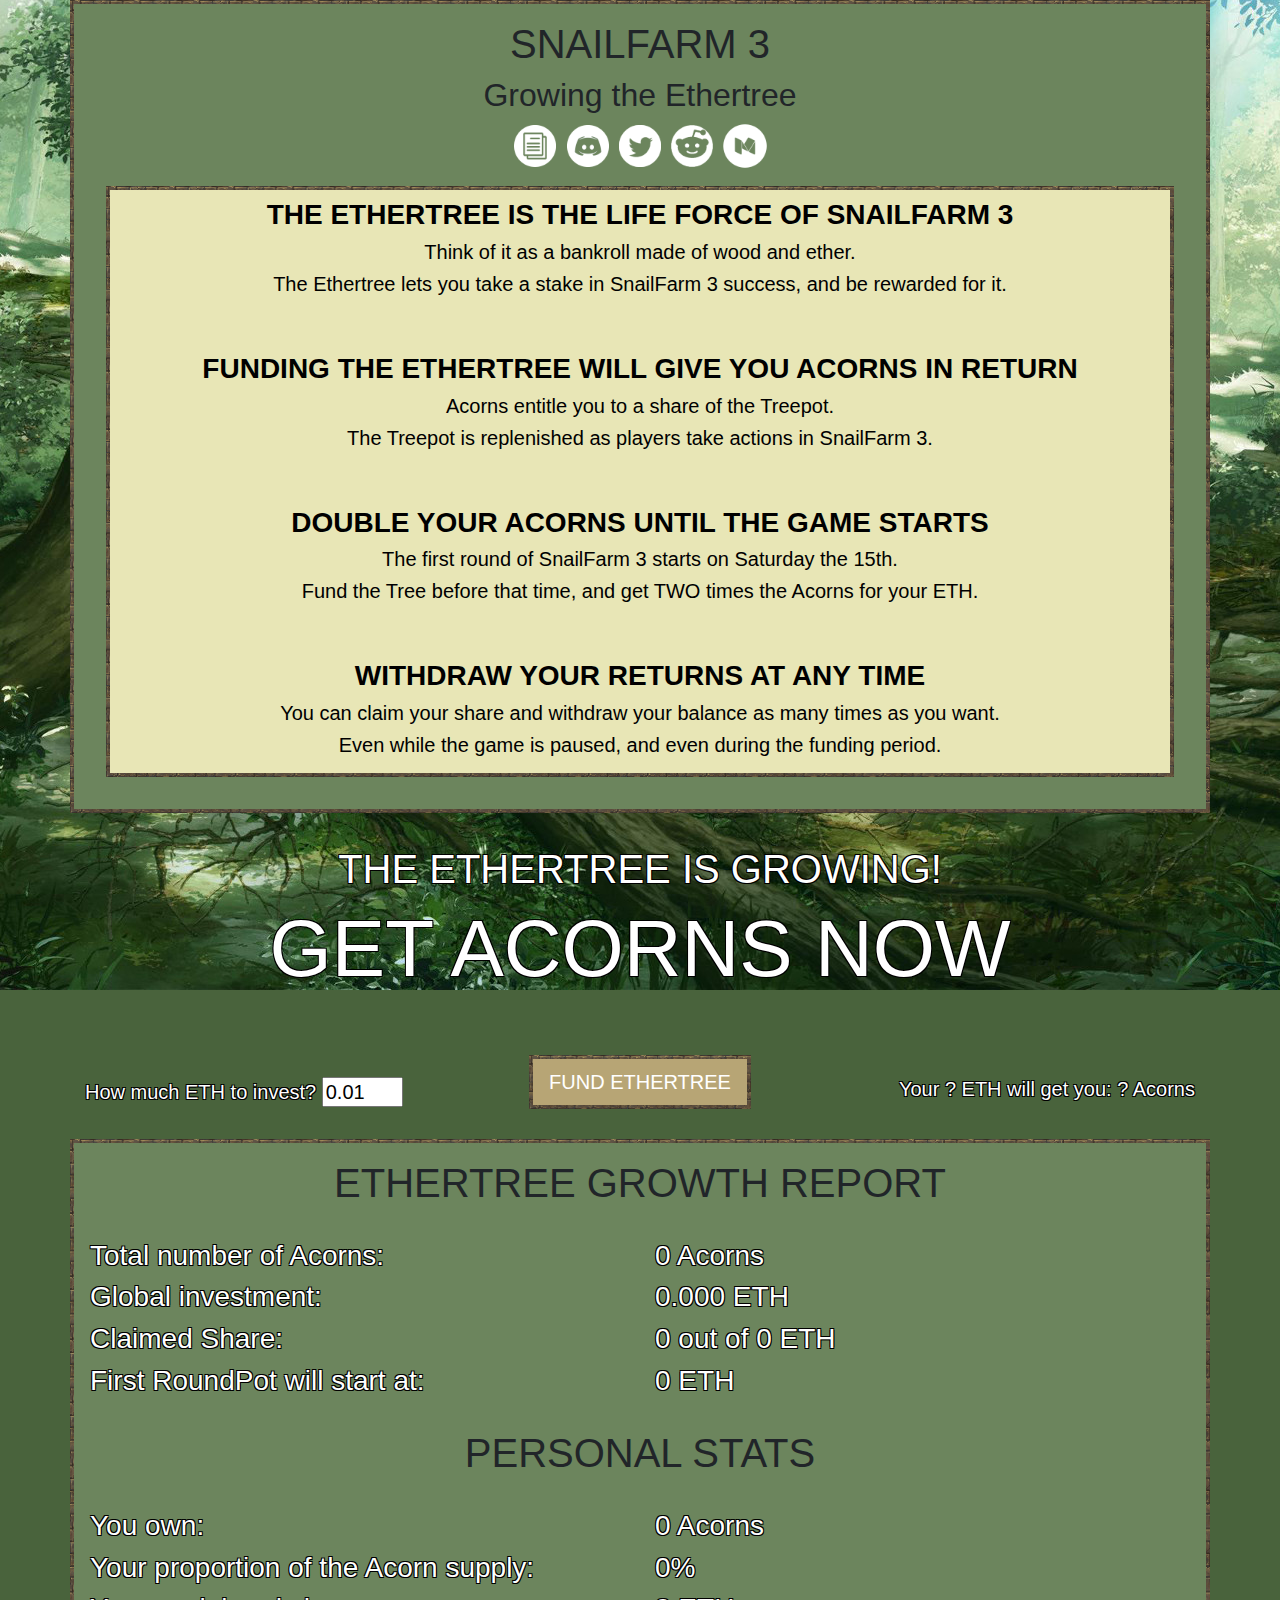
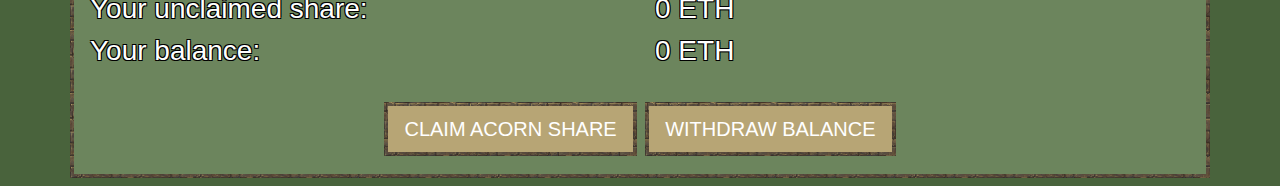
==== fundtree.html @ 90c232ca "Soft release page" ====
<!doctype html>
<html lang="en">
	<head>
		<!-- Required meta tags -->
		<meta charset="utf-8">
		<meta name="viewport" content="width=device-width, initial-scale=1, shrink-to-fit=no">
		<!-- Title, Favicon -->
		<title>SnailFarm 3 Funding</title>
		<link rel="shortcut icon" href="favicon.png" type="image/x-icon">		
		<!-- CSS -->
		<link rel="stylesheet" type="text/css" href="theme_bootstrap.css">
		<link rel="stylesheet" type="text/css" href="theme_animista.css">
		<link rel="stylesheet" type="text/css" href="theme_snailfarm3.css">		
	</head>
	
	<body>
		<div align="center" class="jumbotron">
			<h1>SNAILFARM 3</h1> 
			<h2>Growing the Ethertree</h2>
			<a href="https://ropsten.etherscan.io/address/0x486e218E8029eFCc096DbE8a8E4C7f1a20aF8ddF" target="_blank"><img height="48" src="img/contract_circle.png"></a>
			<a href="https://discord.gg/8h3Emyb" target="_blank"><img height="48" src="img/discord_circle.png"></a>
			<a href="https://twitter.com/EtherSnailFarm" target="_blank"><img height="48" src="img/twitter_circle.png"></a>
			<a href="https://reddit.com/r/snailthrone" target="_blank"><img height="48" src="img/reddit_circle.png"></a>
			<a href="https://medium.com/@thesnailking/snailfarm-3-competitive-idlegame-on-ethereum-3fe32bf774c7" target="_blank"><img height="48" src="img/medium_circle.png"></a>
			<div class="container-beige">
				<h3 class="text-uppercase font-weight-bold">The Ethertree is the life force of SnailFarm 3</h3>
				<h5>Think of it as a bankroll made of wood and ether.</h5>
				<h5>The Ethertree lets you take a stake in SnailFarm 3 success, and be rewarded for it.</h5>
				<br><br>
				<h3 class="text-uppercase font-weight-bold">Funding the Ethertree will give you Acorns in return</h3>
				<h5>Acorns entitle you to a share of the Treepot.</h5>
				<h5>The Treepot is replenished as players take actions in SnailFarm 3.</h5>
				<br><br>
				<h3 class="text-uppercase font-weight-bold">Double your Acorns until the game starts</h3>
				<h5>The first round of SnailFarm 3 starts on Saturday the 15th.</h5>
				<h5>Fund the Tree before that time, and get TWO times the Acorns for your ETH.</h5>
				<br><br>
				<h3 class="text-uppercase font-weight-bold">Withdraw your returns at any time</h3>
				<h5>You can claim your share and withdraw your balance as many times as you want.</h5>
				<h5>Even while the game is paused, and even during the funding period.</h5>
			</div>
		</div>
			<div align="center" class="container black-shadow"><br>
				<h1><span id="fundingstate">FUNDING OPENS SOON:</span></h1>
				<h1 class="pulse-text"><span id="countdown">?</span></h1>
				<br><br>
				<div class="row">
					<div class="col-sm" align="left">
						<br><h5>How much ETH to invest? <input type="text" id="fieldTree" value="0.01" size="4">
					</div>
					<div class="col-sm" align="center">
						<span id="fundingopened"><button class="btn btn-lg btn-success" onclick="webFundTree()">FUND ETHERTREE</button>
					</div>
					<div class="col-sm" align="right">
						<br><h5>Your <span id="fieldTree2">?</span> ETH will get you: <span id="treeestimate">?</span> Acorns</p>
					</div>
				</div>					
			</div><br>
		<div class="jumbotron">
			<h1 align="center">ETHERTREE GROWTH REPORT</h1><br>
			<div class="row black-shadow">
				<div class="col-sm" align="left">
					<h3>Total number of Acorns: </h3>
				</div>
				<div class="col-sm" align="left">
					<h3><span id="maxacorn">0</span> Acorns</h3>
				</div>
			</div>
			<div class="row black-shadow">
				<div class="col-sm" align="left">
					<h3>Global investment: </h3>
				</div>
				<div class="col-sm" align="left">
					<h3><span id="doublesnailpot">0</span> ETH</h3>
				</div>
			</div>
			<div class="row black-shadow">
				<div class="col-sm" align="left">
					<h3>Claimed Share: </h3>
				</div>
				<div class="col-sm" align="left">
					<h3><span id="doubleminusbalance">0</span> out of <span id="doubledivten">0</span> ETH</h3>
				</div>
			</div>
			<div class="row black-shadow">
				<div class="col-sm" align="left">
					<h3>First RoundPot will start at: </h3>
				</div>
				<div class="col-sm" align="left">
					<h3><span id="firstroundpot">0</span> ETH</h3>
				</div>
			</div><br>
			<h1 align="center">PERSONAL STATS</h1><br>
			<div class="row black-shadow">
				<div class="col-sm" align="left">
					<h3>You own: </h3>
				</div>
				<div class="col-sm" align="left">
					<h3><span id="playeracorn">0</span> Acorns</h3>
				</div>
			</div>
			<div class="row black-shadow">
				<div class="col-sm" align="left">
					<h3>Your proportion of the Acorn supply:</h3>
				</div>
				<div class="col-sm" align="left">
					<h3><span id="playeracornpercent">0</span>%</h3>
				</div>
			</div>
			<div class="row black-shadow">
				<div class="col-sm" align="left">
					<h3>Your unclaimed share:</h3>
				</div>
				<div class="col-sm" align="left">
					<h3><span id="playershare">0</span> ETH</h3>
				</div>
			</div>
			<div class="row black-shadow">
				<div class="col-sm" align="left">
					<h3>Your balance:</h3>
				</div>
				<div class="col-sm" align="left">
					<h3><span id="playerbalance">0</span> ETH</h3>
				</div>
			</div><br>
			<div align="center">
				<button class="btn btn-lg btn-success" onclick="webClaimShare()">CLAIM ACORN SHARE</button>
				<button class="btn btn-lg btn-success" onclick="webWithdrawBalance()">WITHDRAW BALANCE</button>
			</div>
		</div>
		<script src="snailfarm3.js"></script>				
		<script>
			main();
		</script>	
		<script>
		var countdownState = 0;
		initCountdown();
		
		var fund_doublesnailpot;
		var fund_doubleminusbalance;
		var fund_doubledivten;
		var fund_firstroundpot;
		var fund_playeracornpercent;
	
		//Set game timer
		function initCountdown(){
			var currentTime = Math.round((new Date()).getTime() / 1000);
			var endTime = 1544385600; //snailfarm3 launch
			countdownState = Math.floor((endTime - currentTime));
			updateCountdown();
		}
		
		//Update game timer
		function updateCountdown(){
			var countdowndoc = document.getElementById("countdown");
			if(countdownState > 0) {
				countdownState = countdownState - 1;
				
				var	numhours = Math.floor(countdownState / 3600);
				var numminutes = Math.floor((countdownState % 3600) / 60);
				var numseconds = (countdownState % 3600) % 60;
				
				if(numseconds < 10) {
					numseconds = "0" + numseconds;
				}
				if(numminutes < 10) {
					numminutes = "0" + numminutes;
				}
				if(numhours < 10) {
					numhours = "0" + numhours;
				}

				var countdownString = numhours + ":" + numminutes + ":" + numseconds;
				countdowndoc.textContent = countdownString;
			} else {
				document.getElementById('fundingstate').textContent = 'THE ETHERTREE IS GROWING!';
				countdowndoc.textContent = "GET ACORNS NOW";
			}
			updateFundVariables();
			setTimeout(updateCountdown, 1000);
		}
		
		//Update FundTree-specific variables
		function updateFundVariables() {
			fund_doublesnailpot = parseFloat(a_snailPot * 2).toFixed(3);
			var doublesnailpotdoc = document.getElementById('doublesnailpot');
			doublesnailpotdoc.textContent = fund_doublesnailpot;
			
			fund_doubleminusbalance = parseFloat(fund_doublesnailpot - a_contractBalance).toFixed(3);
			var doubleminusbalancedoc = document.getElementById('doubleminusbalance');
			doubleminusbalancedoc.textContent = fund_doubleminusbalance;
			
			fund_doubledivten = parseFloat(fund_doublesnailpot / 10).toFixed(4);
			var doubledivtendoc = document.getElementById('doubledivten');
			doubledivtendoc.textContent = fund_doubledivten;
			
			fund_firstroundpot = parseFloat(a_snailPot / 10).toFixed(4);
			var firstroundpotdoc = document.getElementById('firstroundpot');
			firstroundpotdoc.textContent = fund_firstroundpot;
			
			fund_playeracornpercent = parseFloat(100 * a_playerAcorn / a_maxAcorn).toFixed(2);
			var playeracornpercentdoc = document.getElementById('playeracornpercent');
			playeracornpercentdoc.textContent = fund_playeracornpercent;
		}

		</script>
	</body>
</html>
---- theme_animista.css ----
.red-container {
	background-color: maroon;
	padding: 10px;
	border: 8px dashed red;
}

.icon {
	padding: 4px;
	width: 64px;
}

a {
	color: red;
}

.image-float-left {
	float: left;
}

.image-float-right {
	float: right;
}

.big-text {
	font-size: 60px;
	color: red;
	text-transform: uppercase;
	text-shadow: 2px 2px 2px white;
}

.pulse-text {
	font-size: 80px;
	-webkit-animation: pulsetext 1s ease-in infinite both;
	        animation: pulsetext 1s ease-in infinite both;
}

@-webkit-keyframes pulsetext {
  from {
    -webkit-transform: scale(1);
            transform: scale(1);
    -webkit-transform-origin: center center;
            transform-origin: center center;
    -webkit-animation-timing-function: ease-out;
            animation-timing-function: ease-out;
  }
  10% {
    -webkit-transform: scale(0.91);
            transform: scale(0.91);
    -webkit-animation-timing-function: ease-in;
            animation-timing-function: ease-in;
  }
  17% {
    -webkit-transform: scale(0.98);
            transform: scale(0.98);
    -webkit-animation-timing-function: ease-out;
            animation-timing-function: ease-out;
  }
  33% {
    -webkit-transform: scale(0.87);
            transform: scale(0.87);
    -webkit-animation-timing-function: ease-in;
            animation-timing-function: ease-in;
  }
  45% {
    -webkit-transform: scale(1);
            transform: scale(1);
    -webkit-animation-timing-function: ease-out;
            animation-timing-function: ease-out;
  }
}
@keyframes pulsetext {
  from {
    -webkit-transform: scale(1);
            transform: scale(1);
    -webkit-transform-origin: center center;
            transform-origin: center center;
    -webkit-animation-timing-function: ease-out;
            animation-timing-function: ease-out;
  }
  /*10% {
    -webkit-transform: scale(0.91);
            transform: scale(0.91);
    -webkit-animation-timing-function: ease-in;
            animation-timing-function: ease-in;
  }*/
  17% {
    -webkit-transform: scale(0.98);
            transform: scale(0.98);
    -webkit-animation-timing-function: ease-out;
            animation-timing-function: ease-out;
  }
  /*33% {
    -webkit-transform: scale(0.87);
            transform: scale(0.87);
    -webkit-animation-timing-function: ease-in;
            animation-timing-function: ease-in;
  }*/
  45% {
    -webkit-transform: scale(1);
            transform: scale(1);
    -webkit-animation-timing-function: ease-out;
            animation-timing-function: ease-out;
  }
}

	
/**
 * ----------------------------------------
 * animation roll-in-left
 * ----------------------------------------
 */
 
.roll-in-left {
	-webkit-animation: roll-in-left 0.6s ease-out both;
	        animation: roll-in-left 0.6s ease-out both;
}

@-webkit-keyframes roll-in-left {
  0% {
    -webkit-transform: translateX(-800px) rotate(-540deg);
            transform: translateX(-800px) rotate(-540deg);
    opacity: 0;
  }
  100% {
    -webkit-transform: translateX(0) rotate(0deg);
            transform: translateX(0) rotate(0deg);
    opacity: 1;
  }
}
@keyframes roll-in-left {
  0% {
    -webkit-transform: translateX(-800px) rotate(-540deg);
            transform: translateX(-800px) rotate(-540deg);
    opacity: 0;
  }
  100% {
    -webkit-transform: translateX(0) rotate(0deg);
            transform: translateX(0) rotate(0deg);
    opacity: 1;
  }
}

.roll-in-right {
	-webkit-animation: roll-in-right 0.6s ease-out both;
	        animation: roll-in-right 0.6s ease-out both;
}

@-webkit-keyframes roll-in-right {
  0% {
    -webkit-transform: translateX(800px) rotate(-540deg);
            transform: translateX(800px) rotate(-540deg);
    opacity: 0;
  }
  100% {
    -webkit-transform: translateX(0) rotate(0deg);
            transform: translateX(0) rotate(0deg);
    opacity: 1;
  }
}
@keyframes roll-in-right {
  0% {
    -webkit-transform: translateX(800px) rotate(-540deg);
            transform: translateX(800px) rotate(-540deg);
    opacity: 0;
  }
  100% {
    -webkit-transform: translateX(0) rotate(0deg);
            transform: translateX(0) rotate(0deg);
    opacity: 1;
  }
}



/**
 * ----------------------------------------
 * animation heartbeat
 * ----------------------------------------
 */
 
.heartbeat:hover {
	-webkit-animation: heartbeat 1s ease-in-out both;
	        animation: heartbeat 1s ease-in-out both;
}

@-webkit-keyframes heartbeat {
  from {
    -webkit-transform: scale(1);
            transform: scale(1);
    -webkit-transform-origin: center center;
            transform-origin: center center;
    -webkit-animation-timing-function: ease-out;
            animation-timing-function: ease-out;
  }
  10% {
    -webkit-transform: scale(0.91);
            transform: scale(0.91);
    -webkit-animation-timing-function: ease-in;
            animation-timing-function: ease-in;
  }
  17% {
    -webkit-transform: scale(0.98);
            transform: scale(0.98);
    -webkit-animation-timing-function: ease-out;
            animation-timing-function: ease-out;
  }
  33% {
    -webkit-transform: scale(0.87);
            transform: scale(0.87);
    -webkit-animation-timing-function: ease-in;
            animation-timing-function: ease-in;
  }
  45% {
    -webkit-transform: scale(1);
            transform: scale(1);
    -webkit-animation-timing-function: ease-out;
            animation-timing-function: ease-out;
  }
}
@keyframes heartbeat {
  from {
    -webkit-transform: scale(1);
            transform: scale(1);
    -webkit-transform-origin: center center;
            transform-origin: center center;
    -webkit-animation-timing-function: ease-out;
            animation-timing-function: ease-out;
  }
  10% {
    -webkit-transform: scale(0.91);
            transform: scale(0.91);
    -webkit-animation-timing-function: ease-in;
            animation-timing-function: ease-in;
  }
  17% {
    -webkit-transform: scale(0.98);
            transform: scale(0.98);
    -webkit-animation-timing-function: ease-out;
            animation-timing-function: ease-out;
  }
  33% {
    -webkit-transform: scale(0.87);
            transform: scale(0.87);
    -webkit-animation-timing-function: ease-in;
            animation-timing-function: ease-in;
  }
  45% {
    -webkit-transform: scale(1);
            transform: scale(1);
    -webkit-animation-timing-function: ease-out;
            animation-timing-function: ease-out;
  }
}


/* float animation NOT WORKING RIGHT */

.floater {
	-webkit-animation: float 0.4s ease-in-out both;
			animation: float 0.4s ease-in-out both;
}

@keyframes float {
	0% {
		box-shadow: 0 5px 15px 0px rgba(0,0,0,0.6);
		transform: translatey(0px);
	}
	50% {
		box-shadow: 0 25px 15px 0px rgba(0,0,0,0.2);
		transform: translatey(-20px);
	}
	100% {
		box-shadow: 0 5px 15px 0px rgba(0,0,0,0.6);
		transform: translatey(0px);
	}
}
---- theme_snailfarm3.css ----
p {
	margin: 0px;
	padding: 0px;
}

body {
	background-image: url("img/forest_bg.jpg");
	background-color: #49633c;
	background-repeat: no-repeat;
	background-position: center;
	background-attachment: fixed;
}


.jumbotron {
	background-color: #6c855d; /*#e8e6b6;*/
	position: center;
	margin-left: auto;
	margin-right: auto;
	border: 4px solid transparent;
	border-image: url("img/brick.png") 30 round;
	padding: 1rem 1rem;
	margin-bottom: 0.5rem;
	border-radius: 0.2rem;
}

@media (min-width: 576px) {
  .jumbotron {
    max-width: 540px;
  }
}

@media (min-width: 768px) {
  .jumbotron {
    max-width: 720px;
  }
}

@media (min-width: 992px) {
  .jumbotron{
    max-width: 960px;
  }
}

@media (min-width: 1200px) {
  .jumbotron{
    max-width: 1140px;
  }
}

.container-beige {
	background-color: #e8e6b6;
	color: black;
	position: center;
	border: 4px solid transparent;
	border-image: url("img/brick.png") 30 round;
	padding: 0.5rem 0.5rem;
	margin: 1rem;
}

.black-shadow {
	color: white;
	text-shadow:
	-1px -1px 0 #000,  
	1px -1px 0 #000,
    -1px 1px 0 #000,
    1px 1px 0 #000;
}

.scroll-box {
	width: 100%; 
	overflow: auto; 
	overflow-x: hidden; 
	height: 110px;
}

.druid-img {
	background-image: url("img/druid_o50.png");
	background-repeat: no-repeat;
	background-position: center;
}

.snail-img {
	background-image: url("img/snail_o50.png");
	background-repeat: no-repeat;
	background-position: center;
}

.egg-img {
	background-image: url("img/egg_o50.png");
	background-repeat: no-repeat;
	background-position: center;
}

.red-img {
	background-image: url("img/red_o50.png");
	background-repeat: no-repeat;
	background-position: center;
}

.acorn-img {
	background-image: url("img/acorn_o50.png");
	background-repeat: no-repeat;
	background-position: center;
}

.throne-img {
	background-image: url("img/throne_o50.png");
	background-repeat: no-repeat;
	background-position: center;
}

.btn {
	border: 4px solid transparent;
	border-image: url("img/brick.png") 30 round;
	margin: 2px;
	background-color: #b7a575;
}

.leader-style {
	font-size: 1.25rem;
}
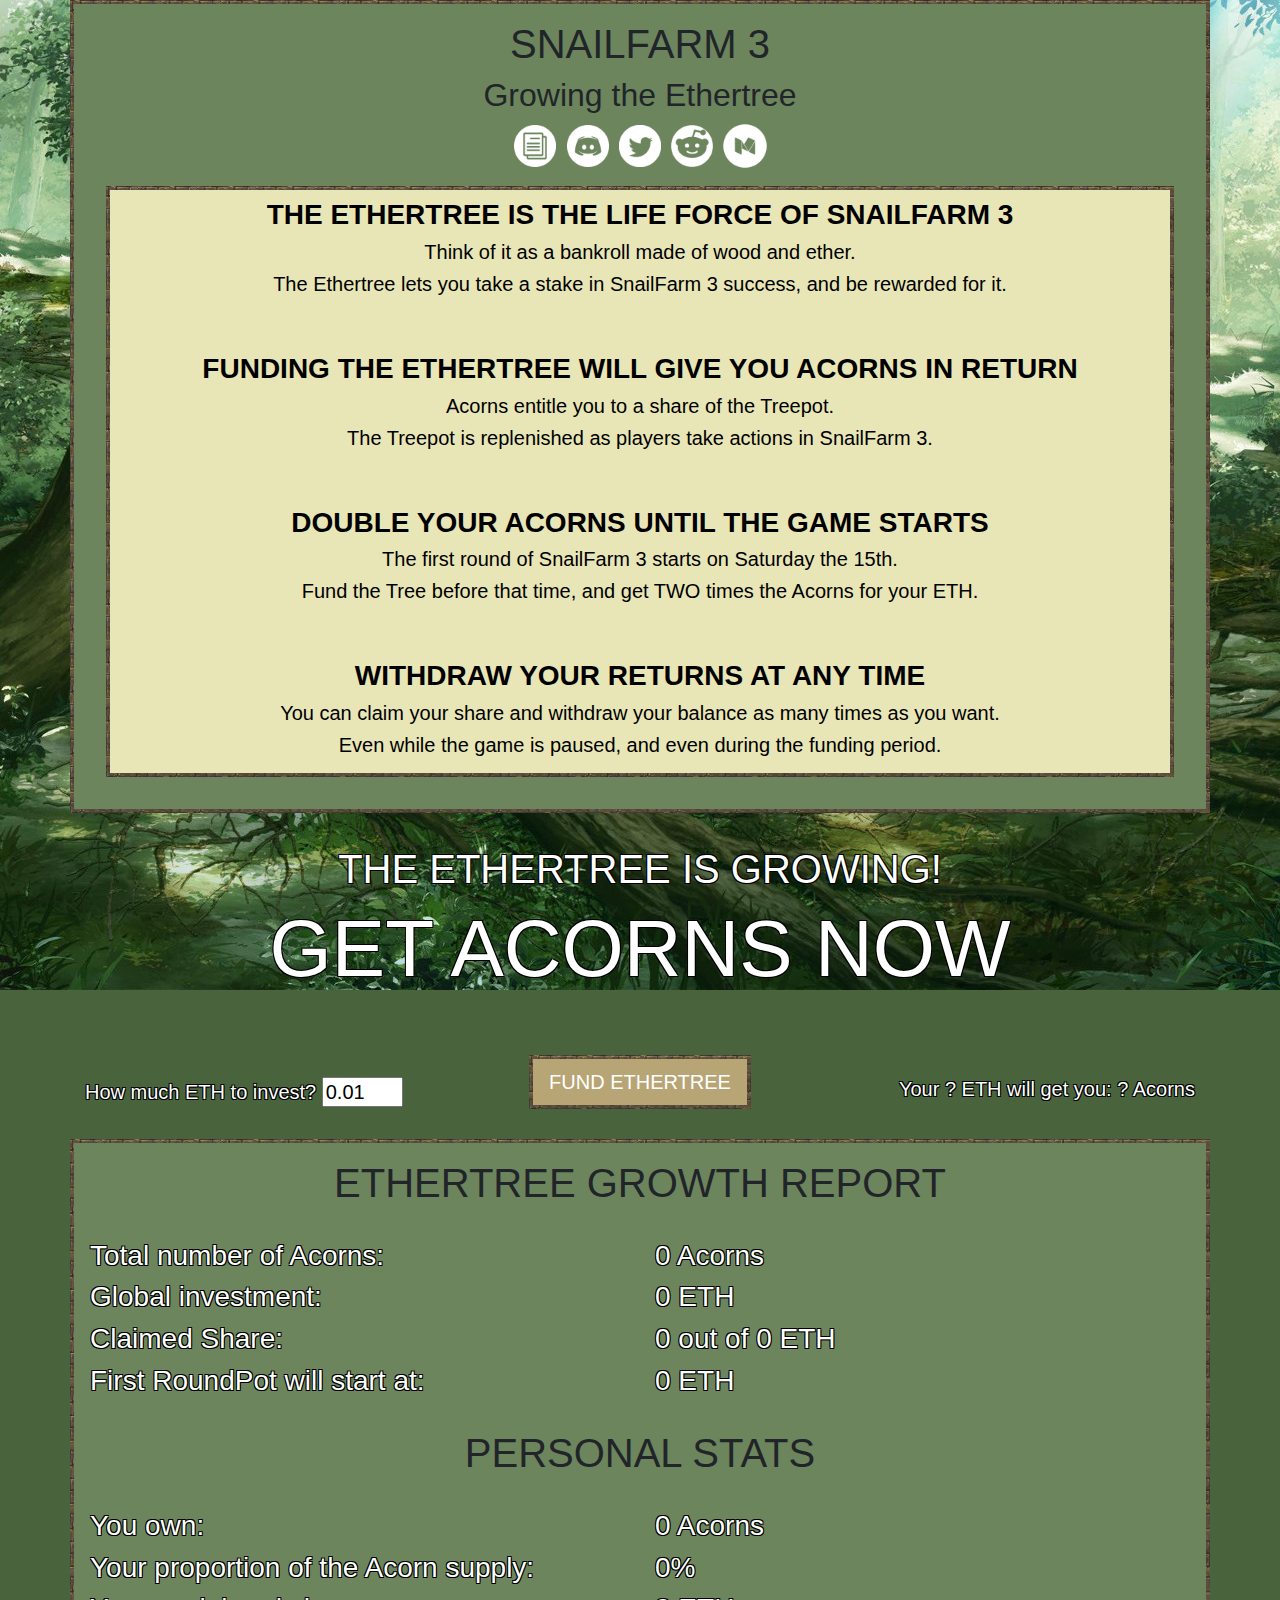
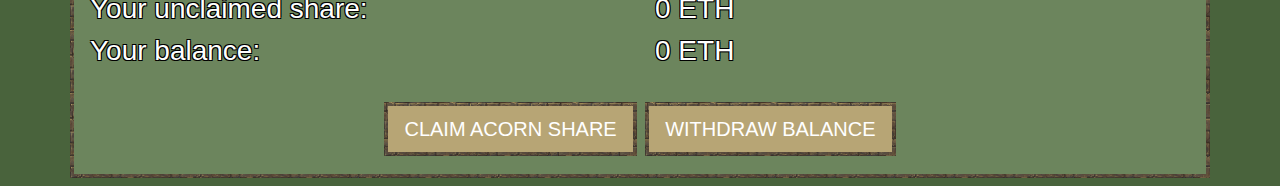
==== commit 88a3865d: "Add files via upload" ====
--- a/fundtree.html
+++ b/fundtree.html
@@ -128,81 +128,9 @@
 				<button class="btn btn-lg btn-success" onclick="webWithdrawBalance()">WITHDRAW BALANCE</button>
 			</div>
 		</div>
-		<script src="snailfarm3.js"></script>				
+		<script src="fundscript.js"></script>				
 		<script>
-			main();
-		</script>	
-		<script>
-		var countdownState = 0;
-		initCountdown();
-		
-		var fund_doublesnailpot;
-		var fund_doubleminusbalance;
-		var fund_doubledivten;
-		var fund_firstroundpot;
-		var fund_playeracornpercent;
-	
-		//Set game timer
-		function initCountdown(){
-			var currentTime = Math.round((new Date()).getTime() / 1000);
-			var endTime = 1544385600; //snailfarm3 launch
-			countdownState = Math.floor((endTime - currentTime));
-			updateCountdown();
-		}
-		
-		//Update game timer
-		function updateCountdown(){
-			var countdowndoc = document.getElementById("countdown");
-			if(countdownState > 0) {
-				countdownState = countdownState - 1;
-				
-				var	numhours = Math.floor(countdownState / 3600);
-				var numminutes = Math.floor((countdownState % 3600) / 60);
-				var numseconds = (countdownState % 3600) % 60;
-				
-				if(numseconds < 10) {
-					numseconds = "0" + numseconds;
-				}
-				if(numminutes < 10) {
-					numminutes = "0" + numminutes;
-				}
-				if(numhours < 10) {
-					numhours = "0" + numhours;
-				}
-
-				var countdownString = numhours + ":" + numminutes + ":" + numseconds;
-				countdowndoc.textContent = countdownString;
-			} else {
-				document.getElementById('fundingstate').textContent = 'THE ETHERTREE IS GROWING!';
-				countdowndoc.textContent = "GET ACORNS NOW";
-			}
-			updateFundVariables();
-			setTimeout(updateCountdown, 1000);
-		}
-		
-		//Update FundTree-specific variables
-		function updateFundVariables() {
-			fund_doublesnailpot = parseFloat(a_snailPot * 2).toFixed(3);
-			var doublesnailpotdoc = document.getElementById('doublesnailpot');
-			doublesnailpotdoc.textContent = fund_doublesnailpot;
-			
-			fund_doubleminusbalance = parseFloat(fund_doublesnailpot - a_contractBalance).toFixed(3);
-			var doubleminusbalancedoc = document.getElementById('doubleminusbalance');
-			doubleminusbalancedoc.textContent = fund_doubleminusbalance;
-			
-			fund_doubledivten = parseFloat(fund_doublesnailpot / 10).toFixed(4);
-			var doubledivtendoc = document.getElementById('doubledivten');
-			doubledivtendoc.textContent = fund_doubledivten;
-			
-			fund_firstroundpot = parseFloat(a_snailPot / 10).toFixed(4);
-			var firstroundpotdoc = document.getElementById('firstroundpot');
-			firstroundpotdoc.textContent = fund_firstroundpot;
-			
-			fund_playeracornpercent = parseFloat(100 * a_playerAcorn / a_maxAcorn).toFixed(2);
-			var playeracornpercentdoc = document.getElementById('playeracornpercent');
-			playeracornpercentdoc.textContent = fund_playeracornpercent;
-		}
-
+			initCountdown();
 		</script>
 	</body>
 </html>